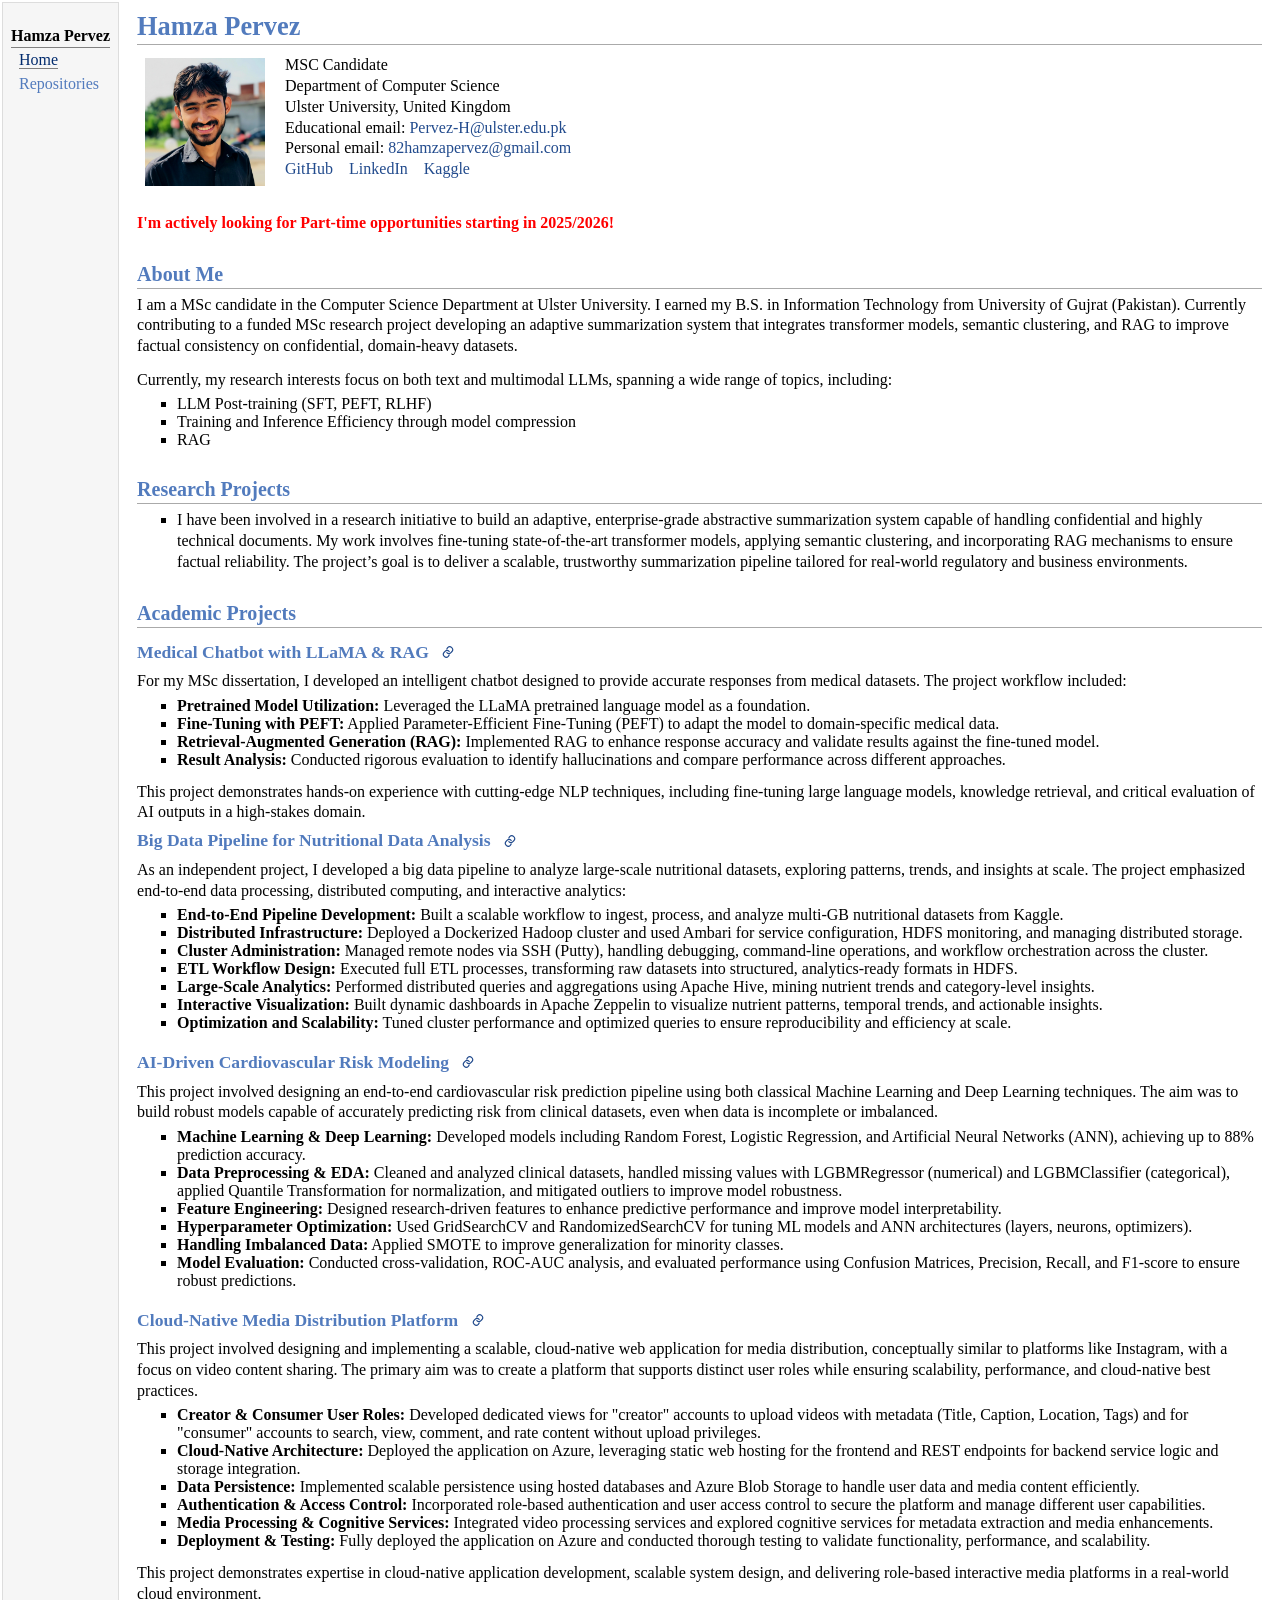
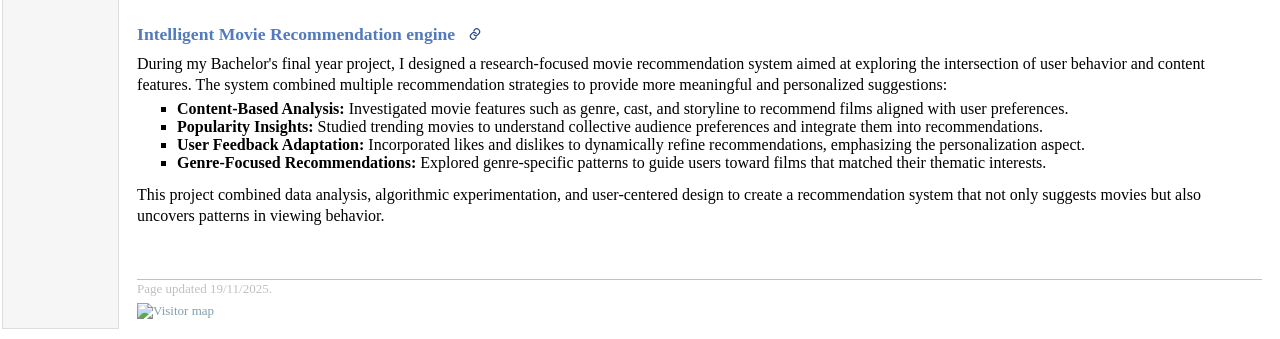
==== index.html @ 7e7fcd8d "Initial commit" ====
<!DOCTYPE html PUBLIC "-//W3C//DTD XHTML 1.1//EN"
  "http://www.w3.org/TR/xhtml11/DTD/xhtml11.dtd">
<html xmlns="http://www.w3.org/1999/xhtml" xml:lang="en">
<head>
<meta name="generator" content="jemdoc, see http://jemdoc.jaboc.net/" />
<meta http-equiv="Content-Type" content="text/html;charset=utf-8" />
<link rel="stylesheet" href="jemdoc.css" type="text/css" />
<title>Hamza Pervez</title>
</head>
<body>
<script type="text/javascript">

var gaJsHost = (("https:" == document.location.protocol) ? "https://ssl." : "http://www.");
document.write(unescape("%3Cscript src='" + gaJsHost + "google-analytics.com/ga.js' type='text/javascript'%3E%3C/script%3E"));
</script>
<script type="text/javascript">
try {
    var pageTracker = _gat._getTracker("UA-130203500-1");
    pageTracker._trackPageview();
} catch(err) {}</script>
<table summary="Table for page layout." id="tlayout">
<tr valign="top">
<td id="layout-menu">
<div class="menu-category">Hamza Pervez</div>
<div class="menu-item"><a href="index.html" class="current">Home</a></div>
<div class="menu-item"><a href="repositories.html">Repositories</a></div>
<!--<div class="menu-category">Research</div>-->
<!--<div class="menu-item"><a href="publications.html">Publications</a></div>-->
<!--<div class="menu-category">Teaching</div>-->
<!--<div class="menu-item"><a href="courses.html">Courses</a></div>-->
</td>
<td id="layout-content">
<h1>Hamza Pervez</h1>
<table class="imgtable"><tr><td>
<img src="profile.jpg" alt="Self" width="120" />&nbsp;</td>
<td align="left">
  <p>MSC Candidate <br />
  Department of Computer Science <br />
  Ulster University, United Kingdom<br />
  Educational email: <a href="mailto:Pervez-H@ulster.edu.pk">Pervez-H@ulster.edu.pk</a> <br />
  Personal email: <a href="mailto:82hamzapervez@gmail.com">82hamzapervez@gmail.com</a> <br />
  <a href="https://github.com/hamzapervez062">GitHub</a>&nbsp;&nbsp;&nbsp;&nbsp;<a href="https://www.linkedin.com/in/hamzapervez62/">LinkedIn</a>&nbsp;&nbsp;&nbsp;&nbsp;<a href="https://www.kaggle.com/hamza062/">Kaggle</a>
  </p>
</td></tr></table>
  <br />
<p><span style="color: red;"><b>I'm actively looking for Part-time opportunities starting in 2025/2026!</b></span></p>
<h2>About Me</h2>
<p>
I am a MSc candidate in the Computer Science Department at Ulster University. I earned my B.S. in Information Technology from University of Gujrat (Pakistan). Currently contributing to a funded MSc research project developing an adaptive summarization system that integrates transformer models, semantic clustering, and RAG to improve factual consistency on confidential, domain-heavy datasets.
</p>
<p>Currently, my research interests focus on both text and multimodal LLMs, spanning a wide range of topics, including:</p>
<ul>
  <li>LLM Post-training (SFT, PEFT, RLHF)</li>
  <li>Training and Inference Efficiency through model compression </li>
  <li>RAG</li>
  
</ul>
<!-- <h2>News</h2> -->
  <!-- <p>09/21/2025: Our SharpZO work regrading efficient VLM fine-tuning is accepted on NeurIPS 2025! <a href="https://neurips.cc/virtual/2025/poster/118465"> [Link]</a> </p>  -->

<h2>Research Projects</h2>
<!-- <p>Here are some of my projects:</p> -->
<ul>
  <li>
    <p>I have been involved in a research initiative to build an adaptive, enterprise-grade abstractive summarization system capable of handling confidential and highly technical documents. My work involves fine-tuning state-of-the-art transformer models, applying semantic clustering, and incorporating RAG mechanisms to ensure factual reliability. The project’s goal is to deliver a scalable, trustworthy summarization pipeline tailored for real-world regulatory and business environments.  </p>
  </li>
</ul>
<h2>Academic Projects</h2>

<!-- <p>Here are some of my projects:</p> -->
<h3>Medical Chatbot with LLaMA & RAG <a href="#" class="proj-link" title="Link (add later)" aria-label="Project link" style="text-decoration:none; margin-left:8px; vertical-align:middle;"><svg xmlns="http://www.w3.org/2000/svg" width="14" height="14" viewBox="0 0 24 24" fill="none" stroke="currentColor" stroke-width="2" stroke-linecap="round" stroke-linejoin="round" role="img" aria-hidden="true"><path d="M10 13a5 5 0 0 0 7.07 0l1.41-1.41a5 5 0 0 0-7.07-7.07L10 6.93"/><path d="M14 11a5 5 0 0 0-7.07 0L5.52 12.41a5 5 0 0 0 7.07 7.07L14 17.07"/></svg></a></h3>
  <p>For my MSc dissertation, I developed an intelligent chatbot designed to provide accurate responses from medical datasets. The project workflow included:</p>
  <ul>
    <li><strong>Pretrained Model Utilization:</strong> Leveraged the LLaMA pretrained language model as a foundation.</li>
    <li><strong>Fine-Tuning with PEFT:</strong> Applied Parameter-Efficient Fine-Tuning (PEFT) to adapt the model to domain-specific medical data.</li>
    <li><strong>Retrieval-Augmented Generation (RAG):</strong> Implemented RAG to enhance response accuracy and validate results against the fine-tuned model.</li>
    <li><strong>Result Analysis:</strong> Conducted rigorous evaluation to identify hallucinations and compare performance across different approaches.</li>
  </ul>
  <p>This project demonstrates hands-on experience with cutting-edge NLP techniques, including fine-tuning large language models, knowledge retrieval, and critical evaluation of AI outputs in a high-stakes domain.</p>
<div class="project">
  <h3>Big Data Pipeline for Nutritional Data Analysis <a href="#" class="proj-link" title="Link (add later)" aria-label="Project link" style="text-decoration:none; margin-left:8px; vertical-align:middle;"><svg xmlns="http://www.w3.org/2000/svg" width="14" height="14" viewBox="0 0 24 24" fill="none" stroke="currentColor" stroke-width="2" stroke-linecap="round" stroke-linejoin="round" role="img" aria-hidden="true"><path d="M10 13a5 5 0 0 0 7.07 0l1.41-1.41a5 5 0 0 0-7.07-7.07L10 6.93"/><path d="M14 11a5 5 0 0 0-7.07 0L5.52 12.41a5 5 0 0 0 7.07 7.07L14 17.07"/></svg></a></h3>
  <p>As an independent project, I developed a big data pipeline to analyze large-scale nutritional datasets, exploring patterns, trends, and insights at scale. The project emphasized end-to-end data processing, distributed computing, and interactive analytics:</p>
  <ul>
    <li><strong>End-to-End Pipeline Development:</strong> Built a scalable workflow to ingest, process, and analyze multi-GB nutritional datasets from Kaggle.</li>
    <li><strong>Distributed Infrastructure:</strong> Deployed a Dockerized Hadoop cluster and used Ambari for service configuration, HDFS monitoring, and managing distributed storage.</li>
    <li><strong>Cluster Administration:</strong> Managed remote nodes via SSH (Putty), handling debugging, command-line operations, and workflow orchestration across the cluster.</li>
    <li><strong>ETL Workflow Design:</strong> Executed full ETL processes, transforming raw datasets into structured, analytics-ready formats in HDFS.</li>
    <li><strong>Large-Scale Analytics:</strong> Performed distributed queries and aggregations using Apache Hive, mining nutrient trends and category-level insights.</li>
    <li><strong>Interactive Visualization:</strong> Built dynamic dashboards in Apache Zeppelin to visualize nutrient patterns, temporal trends, and actionable insights.</li>
    <li><strong>Optimization and Scalability:</strong> Tuned cluster performance and optimized queries to ensure reproducibility and efficiency at scale.</li>
  </ul>

  <h3>AI-Driven Cardiovascular Risk Modeling <a href="#" class="proj-link" title="Link (add later)" aria-label="Project link" style="text-decoration:none; margin-left:8px; vertical-align:middle;"><svg xmlns="http://www.w3.org/2000/svg" width="14" height="14" viewBox="0 0 24 24" fill="none" stroke="currentColor" stroke-width="2" stroke-linecap="round" stroke-linejoin="round" role="img" aria-hidden="true"><path d="M10 13a5 5 0 0 0 7.07 0l1.41-1.41a5 5 0 0 0-7.07-7.07L10 6.93"/><path d="M14 11a5 5 0 0 0-7.07 0L5.52 12.41a5 5 0 0 0 7.07 7.07L14 17.07"/></svg></a></h3>
  <p>This project involved designing an end-to-end cardiovascular risk prediction pipeline using both classical Machine Learning and Deep Learning techniques. The aim was to build robust models capable of accurately predicting risk from clinical datasets, even when data is incomplete or imbalanced.</p>
  <ul>
    <li><strong>Machine Learning & Deep Learning:</strong> Developed models including Random Forest, Logistic Regression, and Artificial Neural Networks (ANN), achieving up to 88% prediction accuracy.</li>
    <li><strong>Data Preprocessing & EDA:</strong> Cleaned and analyzed clinical datasets, handled missing values with LGBMRegressor (numerical) and LGBMClassifier (categorical), applied Quantile Transformation for normalization, and mitigated outliers to improve model robustness.</li>
    <li><strong>Feature Engineering:</strong> Designed research-driven features to enhance predictive performance and improve model interpretability.</li>
    <li><strong>Hyperparameter Optimization:</strong> Used GridSearchCV and RandomizedSearchCV for tuning ML models and ANN architectures (layers, neurons, optimizers).</li>
    <li><strong>Handling Imbalanced Data:</strong> Applied SMOTE to improve generalization for minority classes.</li>
    <li><strong>Model Evaluation:</strong> Conducted cross-validation, ROC-AUC analysis, and evaluated performance using Confusion Matrices, Precision, Recall, and F1-score to ensure robust predictions.</li>
  </ul>




  <h3>Cloud-Native Media Distribution Platform <a href="#" class="proj-link" title="Link (add later)" aria-label="Project link" style="text-decoration:none; margin-left:8px; vertical-align:middle;"><svg xmlns="http://www.w3.org/2000/svg" width="14" height="14" viewBox="0 0 24 24" fill="none" stroke="currentColor" stroke-width="2" stroke-linecap="round" stroke-linejoin="round" role="img" aria-hidden="true"><path d="M10 13a5 5 0 0 0 7.07 0l1.41-1.41a5 5 0 0 0-7.07-7.07L10 6.93"/><path d="M14 11a5 5 0 0 0-7.07 0L5.52 12.41a5 5 0 0 0 7.07 7.07L14 17.07"/></svg></a></h3>
  <p>This project involved designing and implementing a scalable, cloud-native web application for media distribution, conceptually similar to platforms like Instagram, with a focus on video content sharing. The primary aim was to create a platform that supports distinct user roles while ensuring scalability, performance, and cloud-native best practices.</p>
  <ul>
    <li><strong>Creator & Consumer User Roles:</strong> Developed dedicated views for "creator" accounts to upload videos with metadata (Title, Caption, Location, Tags) and for "consumer" accounts to search, view, comment, and rate content without upload privileges.</li>
    <li><strong>Cloud-Native Architecture:</strong> Deployed the application on Azure, leveraging static web hosting for the frontend and REST endpoints for backend service logic and storage integration.</li>
    <li><strong>Data Persistence:</strong> Implemented scalable persistence using hosted databases and Azure Blob Storage to handle user data and media content efficiently.</li>
    <li><strong>Authentication & Access Control:</strong> Incorporated role-based authentication and user access control to secure the platform and manage different user capabilities.</li>
    <li><strong>Media Processing & Cognitive Services:</strong> Integrated video processing services and explored cognitive services for metadata extraction and media enhancements.</li>
    <li><strong>Deployment & Testing:</strong> Fully deployed the application on Azure and conducted thorough testing to validate functionality, performance, and scalability.</li>
  </ul>
  <p>This project demonstrates expertise in cloud-native application development, scalable system design, and delivering role-based interactive media platforms in a real-world cloud environment.</p>
  <!-- <p><strong>Tools & Technologies:</strong> Azure, Blob Storage, REST APIs, HTML/CSS/JS, Role-Based Authentication, Media Processing Services</p> -->




<h3>Intelligent Movie Recommendation engine <a href="#" class="proj-link" title="Link (add later)" aria-label="Project link" style="text-decoration:none; margin-left:8px; vertical-align:middle;"><svg xmlns="http://www.w3.org/2000/svg" width="14" height="14" viewBox="0 0 24 24" fill="none" stroke="currentColor" stroke-width="2" stroke-linecap="round" stroke-linejoin="round" role="img" aria-hidden="true"><path d="M10 13a5 5 0 0 0 7.07 0l1.41-1.41a5 5 0 0 0-7.07-7.07L10 6.93"/><path d="M14 11a5 5 0 0 0-7.07 0L5.52 12.41a5 5 0 0 0 7.07 7.07L14 17.07"/></svg></a></h3>
  <p>During my Bachelor's final year project, I designed a research-focused movie recommendation system aimed at exploring the intersection of user behavior and content features. The system combined multiple recommendation strategies to provide more meaningful and personalized suggestions:</p>
  <ul>
    <li><strong>Content-Based Analysis:</strong> Investigated movie features such as genre, cast, and storyline to recommend films aligned with user preferences.</li>
    <li><strong>Popularity Insights:</strong> Studied trending movies to understand collective audience preferences and integrate them into recommendations.</li>
    <li><strong>User Feedback Adaptation:</strong> Incorporated likes and dislikes to dynamically refine recommendations, emphasizing the personalization aspect.</li>
    <li><strong>Genre-Focused Recommendations:</strong> Explored genre-specific patterns to guide users toward films that matched their thematic interests.</li>
  </ul>
  <p>This project combined data analysis, algorithmic experimentation, and user-centered design to create a recommendation system that not only suggests movies but also uncovers patterns in viewing behavior.</p>

</div>




    <div id="footer">
<div id="footer-text">
Page updated 19/11/2025.
<div id="clustrmaps-wrap" style="margin-top:6px;">
  <a href="https://www.clustrmaps.com/site/" target="_blank" rel="noopener" title="View visitor map">
    <img src="//clustrmaps.com/map_v2.png?cl=080808&w=200&t=n&d=AjYkGYhqfkljujHmVZFqGgw6WAoh_pTfdnSPzeqxwcE&co=ffffff&cmo=3acc3a&cmn=ff5353&ct=808080" alt="Visitor map" style="border:0;" />
  </a>
  <script type='text/javascript' id='clustrmaps' src='//cdn.clustrmaps.com/map_v2.js?cl=080808&w=200&t=n&d=AjYkGYhqfkljujHmVZFqGgw6WAoh_pTfdnSPzeqxwcE&co=ffffff&cmo=3acc3a&cmn=ff5353&ct=808080'></script>
</div>
</div>
</div>
</td>
</tr>
</table>
</body>
</html>
---- jemdoc.css ----
/* Default css file for jemdoc. */

table#tlayout {
	border: none;
	border-collapse: separate;
	background: white;
}

body {
	background: white;
	font-family: Georgia, serif;
	padding-bottom: 8px;
	margin: 0;
}

#layout-menu {
	background: #f6f6f6;
	border: 1px solid #dddddd;
	padding-top: 0.5em;
	padding-left: 8px;
	padding-right: 8px;
	font-size: 1.0em;
	width: auto;
	white-space: nowrap;
	text-align: left;
	vertical-align: top;
}

#layout-menu td {
	background: #f4f4f4;
	vertical-align: top;
}

#layout-content {
	padding-top: 1.0em;
	padding-left: 1.0em;
	padding-right: 1.0em;
	border: none;
	background: white;
	text-align: left;
	vertical-align: top;
	min-width: 400px;
	width: 1500px;
}

#layout-menu a {
	line-height: 1.5em;
	margin-left: 0.5em;
}

tt {
	background: #ffffdd;
}

pre, tt {
	font-size: 90%;
	font-family: monaco, monospace;
}

a, a > tt {
	color: #224b8d;
	text-decoration: none;
}

a:hover {
	border-bottom: 1px gray dotted;
}

#layout-menu a.current:link, #layout-menu a.current:visited {
	color: #022b6d;
	border-bottom: 1px gray solid;
}
#layout-menu a:link, #layout-menu a:visited, #layout-menu a:hover {
	color: #527bbd;
	text-decoration: none;
}
#layout-menu a:hover {
	text-decoration: none;
}

div.menu-category {
	border-bottom: 1px solid gray;
	margin-top: 0.8em;
	padding-top: 0.2em;
	padding-bottom: 0.1em;
	font-weight: bold;
}

div.menu-item {
	padding-left: 16px;
	text-indent: -16px;
}

div#toptitle {
	padding-bottom: 0.2em;
	margin-bottom: 1.5em;
	border-bottom: 3px double gray;
}

/* Reduce space if we begin the page with a title. */
div#toptitle + h2, div#toptitle + h3 {
	margin-top: -0.7em;
}

div#subtitle {
	margin-top: 0.0em;
	margin-bottom: 0.0em;
	padding-top: 0em;
	padding-bottom: 0.1em;
}

em {
	font-style: italic;
}

strong {
	font-weight: bold;
}


h1, h2, h3 {
	color: #527bbd;
	margin-top: 0.7em;
	margin-bottom: 0.3em;
	padding-bottom: 0.2em;
	line-height: 1.0;
	padding-top: 0.5em;
	border-bottom: 1px solid #aaaaaa;
}

h1 {
	font-size: 165%;
}

h2 {
	padding-top: 0.8em;
	font-size: 125%;
}

h2 + h3 {
	padding-top: 0.2em;
}

h3 {
	font-size: 110%;
	border-bottom: none;
}

p {
	margin-top: 0.0em;
	margin-bottom: 0.8em;
	padding: 0;
	line-height: 1.3;
}

pre {
	padding: 0;
	margin: 0;
}

div#footer {
	font-size: small;
	border-top: 1px solid #c0c0c0;
	padding-top: 0.1em;
	margin-top: 4.0em;
	color: #c0c0c0;
}

div#footer a {
	color: #80a0b0;
}

div#footer-text {
	float: left;
	padding-bottom: 8px;
}

ul, ol, dl {
	margin-top: 0.2em;
	padding-top: 0;
	margin-bottom: 0.8em;
}

dt {
	margin-top: 0.5em;
	margin-bottom: 0;
}

dl {
	margin-left: 20px;
}

dd {
	color: #222222;
}

dd > *:first-child {
	margin-top: 0;
}

ul {
	list-style-position: outside;
	list-style-type: square;
}

p + ul, p + ol {
	margin-top: -0.5em;
}

li ul, li ol {
	margin-top: -0.3em;
}

ol {
	list-style-position: outside;
	list-style-type: decimal;
}

li p, dd p {
	margin-bottom: 0.3em;
}


ol ol {
	list-style-type: lower-alpha;
}

ol ol ol {
	list-style-type: lower-roman;
}

p + div.codeblock {
	margin-top: -0.6em;
}

div.codeblock, div.infoblock {
	margin-right: 0%;
	margin-top: 1.2em;
	margin-bottom: 1.3em;
}

div.blocktitle {
	font-weight: bold;
	color: #cd7b62;
	margin-top: 1.2em;
	margin-bottom: 0.1em;
}

div.blockcontent {
	border: 1px solid silver;
	padding: 0.3em 0.5em;
}

div.infoblock > div.blockcontent {
	background: #ffffee;
}

div.blockcontent p + ul, div.blockcontent p + ol {
	margin-top: 0.4em;
}

div.infoblock p {
	margin-bottom: 0em;
}

div.infoblock li p, div.infoblock dd p {
	margin-bottom: 0.5em;
}

div.infoblock p + p {
	margin-top: 0.8em;
}

div.codeblock > div.blockcontent {
	background: #f6f6f6;
}

span.pycommand {
	color: #000070;
}

span.statement {
	color: #008800;
}
span.builtin {
	color: #000088;
}
span.special {
	color: #990000;
}
span.operator {
	color: #880000;
}
span.error {
	color: #aa0000;
}
span.comment, span.comment > *, span.string, span.string > * {
	color: #606060;
}

@media print {
	#layout-menu {
		display: none;
	}

}

#fwtitle {
	margin: 2px;
}

#fwtitle #toptitle {
	padding-left: 0.5em;
	margin-bottom: 0.5em;
}

#layout-content h1:first-child, #layout-content h2:first-child, #layout-content h3:first-child {
	margin-top: -0.7em;
}

div#toptitle h1, #layout-content div#toptitle h1 {
	margin-bottom: 0.0em;
	padding-bottom: 0.1em;
	padding-top: 0;
	margin-top: 0.5em;
	border-bottom: none;
}

img.eq {
	padding: 0;
	padding-left: 0.1em;
	padding-right: 0.1em;
	margin: 0;
}

img.eqwl {
	padding-left: 2em;
	padding-top: 0.6em;
	padding-bottom: 0.2em;
	margin: 0;
}

table {
	border: 2px solid black;
	border-collapse: collapse;
}

td {
	padding: 2px;
	padding-left: 0.5em;
	padding-right: 0.5em;
	text-align: center;
	border: 1px solid gray;
}

table + table {
	margin-top: 1em;
}

tr.heading {
	font-weight: bold;
	border-bottom: 2px solid black;
}

img {
	border: none;
}

table.imgtable, table.imgtable td {
	border: none;
	text-align: left;
}
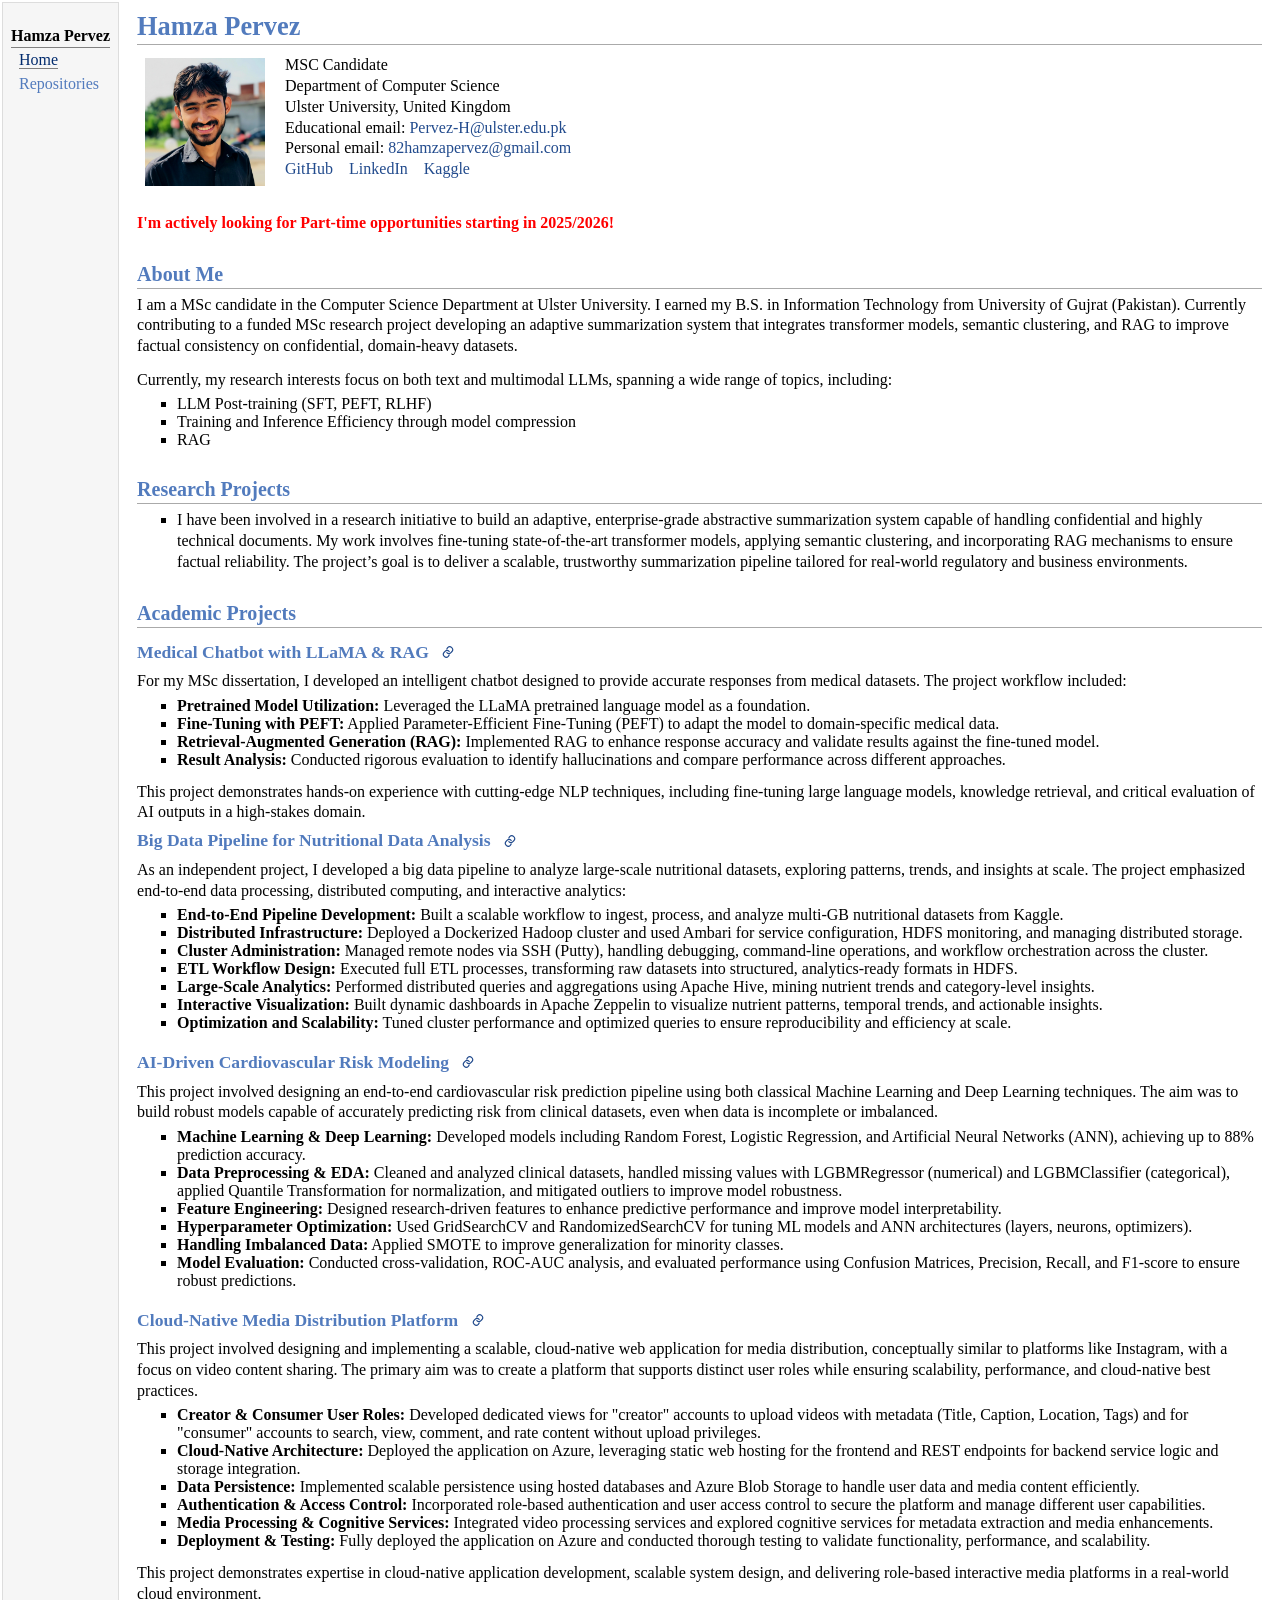
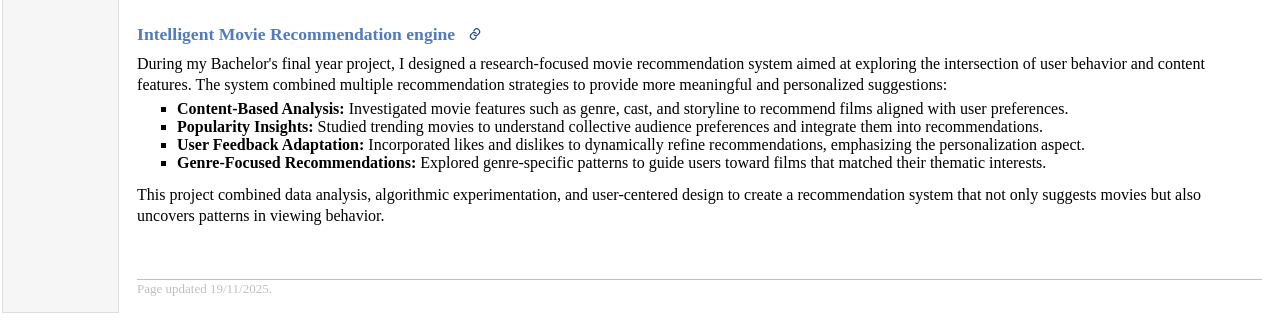
==== commit ec254ea7: "Keep ClustrMaps globe only; remove static visitor map" ====
--- a/index.html
+++ b/index.html
@@ -139,12 +139,11 @@
 <div id="footer-text">
 Page updated 19/11/2025.
 <div id="clustrmaps-wrap" style="margin-top:6px;">
-  <a href="https://www.clustrmaps.com/site/" target="_blank" rel="noopener" title="View visitor map">
-    <img src="//clustrmaps.com/map_v2.png?cl=080808&w=200&t=n&d=AjYkGYhqfkljujHmVZFqGgw6WAoh_pTfdnSPzeqxwcE&co=ffffff&cmo=3acc3a&cmn=ff5353&ct=808080" alt="Visitor map" style="border:0;" />
-  </a>
-  <script type='text/javascript' id='clustrmaps' src='//cdn.clustrmaps.com/map_v2.js?cl=080808&w=200&t=n&d=AjYkGYhqfkljujHmVZFqGgw6WAoh_pTfdnSPzeqxwcE&co=ffffff&cmo=3acc3a&cmn=ff5353&ct=808080'></script>
+  <script type="text/javascript" id="clstr_globe" src="//clustrmaps.com/globe.js?d=owPbWRk8hb67UImhINQ6jcBCU8iJPxtMUr80nr6kZyE"></script>
 </div>
 </div>
+
+
 </div>
 </td>
 </tr>
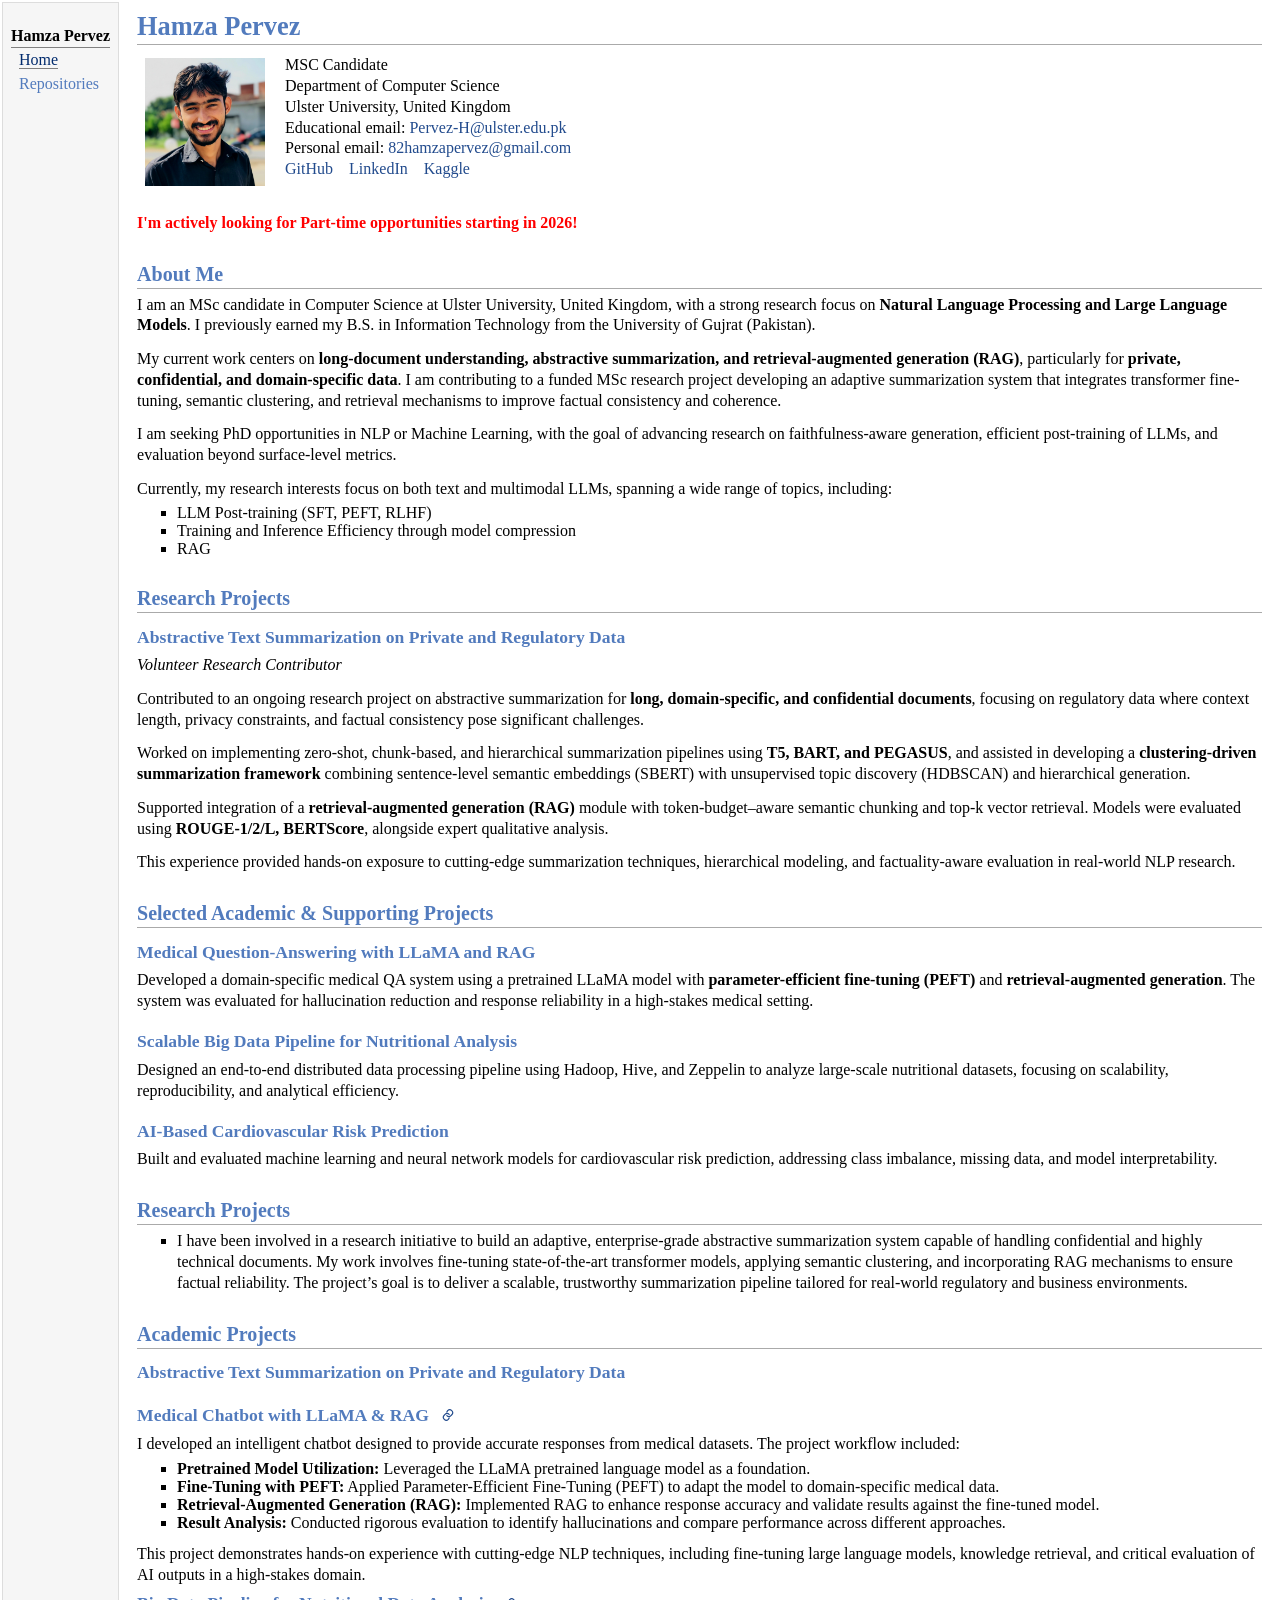
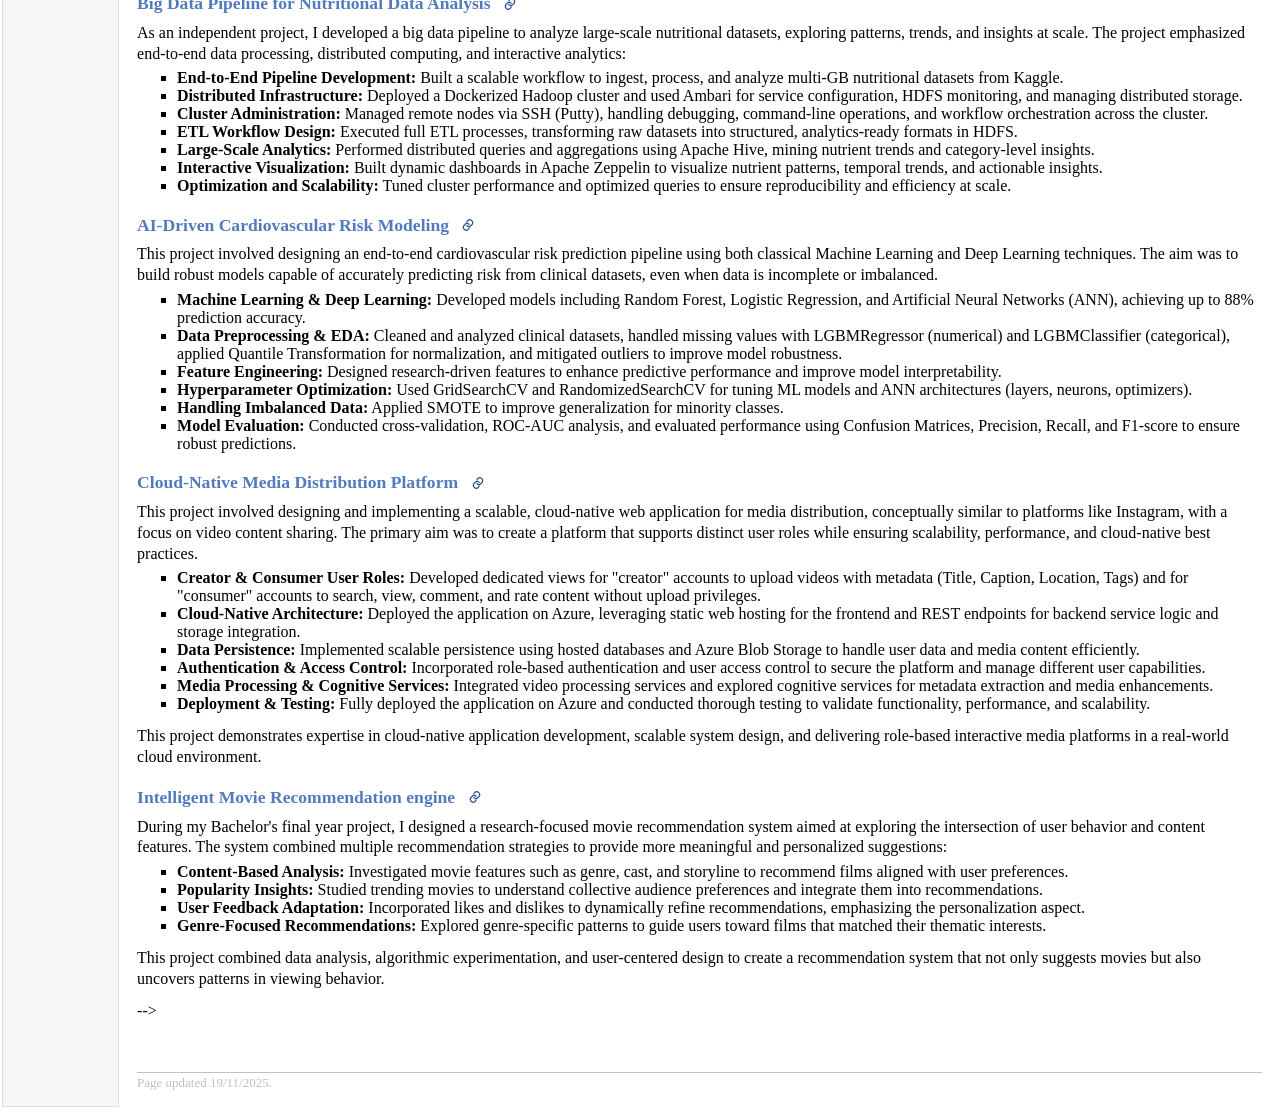
==== commit 874c5311: "Restore portfolio to December 2025 version with full content" ====
--- a/index.html
+++ b/index.html
@@ -43,10 +43,24 @@
   </p>
 </td></tr></table>
   <br />
-<p><span style="color: red;"><b>I'm actively looking for Part-time opportunities starting in 2025/2026!</b></span></p>
+<p><span style="color: red;"><b>I'm actively looking for Part-time opportunities starting in 2026!</b></span></p>
 <h2>About Me</h2>
 <p>
-I am a MSc candidate in the Computer Science Department at Ulster University. I earned my B.S. in Information Technology from University of Gujrat (Pakistan). Currently contributing to a funded MSc research project developing an adaptive summarization system that integrates transformer models, semantic clustering, and RAG to improve factual consistency on confidential, domain-heavy datasets.
+I am an MSc candidate in Computer Science at Ulster University, United Kingdom, with a strong research focus on
+<b>Natural Language Processing and Large Language Models</b>. I previously earned my B.S. in Information Technology
+from the University of Gujrat (Pakistan).
+</p>
+
+<p>
+My current work centers on <b>long-document understanding, abstractive summarization, and retrieval-augmented
+generation (RAG)</b>, particularly for <b>private, confidential, and domain-specific data</b>.
+I am contributing to a funded MSc research project developing an adaptive summarization system that integrates
+transformer fine-tuning, semantic clustering, and retrieval mechanisms to improve factual consistency and coherence.
+</p>
+
+<p>
+I am seeking PhD opportunities in NLP or Machine Learning, with the goal of advancing research on
+faithfulness-aware generation, efficient post-training of LLMs, and evaluation beyond surface-level metrics.
 </p>
 <p>Currently, my research interests focus on both text and multimodal LLMs, spanning a wide range of topics, including:</p>
 <ul>
@@ -54,9 +68,105 @@
   <li>Training and Inference Efficiency through model compression </li>
   <li>RAG</li>
   
-</ul>
+</ul> 
+
+<!-- <h2>About Me</h2>
+<p>
+I am a MSc candidate in the Computer Science Department at Ulster University. I earned my B.S. in Information Technology from University of Gujrat (Pakistan). Currently contributing to a funded MSc research project developing an adaptive summarization system that integrates transformer models, semantic clustering, and RAG to improve factual consistency on confidential, domain-heavy datasets.
+</p>
+<p>Currently, my research interests focus on both text and multimodal LLMs, spanning a wide range of topics, including:</p>
+<ul>
+  <li>LLM Post-training (SFT, PEFT, RLHF)</li>
+  <li>Training and Inference Efficiency through model compression </li>
+  <li>RAG</li>
+  
+</ul> -->
 <!-- <h2>News</h2> -->
   <!-- <p>09/21/2025: Our SharpZO work regrading efficient VLM fine-tuning is accepted on NeurIPS 2025! <a href="https://neurips.cc/virtual/2025/poster/118465"> [Link]</a> </p>  -->
+
+
+<h2>Research Projects</h2>
+
+<h3>Abstractive Text Summarization on Private and Regulatory Data</h3>
+<p><i>Volunteer Research Contributor</i></p>
+
+<p>
+Contributed to an ongoing research project on abstractive summarization for
+<b>long, domain-specific, and confidential documents</b>, focusing on regulatory data where
+context length, privacy constraints, and factual consistency pose significant challenges.
+</p>
+
+<p>
+Worked on implementing zero-shot, chunk-based, and hierarchical summarization pipelines
+using <b>T5, BART, and PEGASUS</b>, and assisted in developing a
+<b>clustering-driven summarization framework</b> combining sentence-level semantic embeddings (SBERT)
+with unsupervised topic discovery (HDBSCAN) and hierarchical generation.
+</p>
+
+<p>
+Supported integration of a <b>retrieval-augmented generation (RAG)</b> module with
+token-budget–aware semantic chunking and top-k vector retrieval.
+Models were evaluated using <b>ROUGE-1/2/L, BERTScore</b>, alongside expert qualitative analysis.
+</p>
+
+<p>
+This experience provided hands-on exposure to cutting-edge summarization techniques,
+hierarchical modeling, and factuality-aware evaluation in real-world NLP research.
+</p>
+
+
+
+<h2>Selected Academic & Supporting Projects</h2>
+<h3>Medical Question-Answering with LLaMA and RAG</h3>
+<p>
+Developed a domain-specific medical QA system using a pretrained LLaMA model with
+<b>parameter-efficient fine-tuning (PEFT)</b> and <b>retrieval-augmented generation</b>.
+The system was evaluated for hallucination reduction and response reliability in a
+high-stakes medical setting.
+</p>
+
+<h3>Scalable Big Data Pipeline for Nutritional Analysis</h3>
+<p>
+Designed an end-to-end distributed data processing pipeline using Hadoop, Hive, and Zeppelin
+to analyze large-scale nutritional datasets, focusing on scalability, reproducibility,
+and analytical efficiency.
+</p>
+
+<h3>AI-Based Cardiovascular Risk Prediction</h3>
+<p>
+Built and evaluated machine learning and neural network models for cardiovascular risk
+prediction, addressing class imbalance, missing data, and model interpretability.
+</p>
+
+
+
+
+
+
+
+
+
+
+
+
+
+
+
+
+
+
+
+
+
+
+
+
+
+
+
+
+
+
 
 <h2>Research Projects</h2>
 <!-- <p>Here are some of my projects:</p> -->
@@ -66,10 +176,12 @@
   </li>
 </ul>
 <h2>Academic Projects</h2>
+<h3>Abstractive Text Summarization on Private and Regulatory Data</h3>
+
 
 <!-- <p>Here are some of my projects:</p> -->
 <h3>Medical Chatbot with LLaMA & RAG <a href="#" class="proj-link" title="Link (add later)" aria-label="Project link" style="text-decoration:none; margin-left:8px; vertical-align:middle;"><svg xmlns="http://www.w3.org/2000/svg" width="14" height="14" viewBox="0 0 24 24" fill="none" stroke="currentColor" stroke-width="2" stroke-linecap="round" stroke-linejoin="round" role="img" aria-hidden="true"><path d="M10 13a5 5 0 0 0 7.07 0l1.41-1.41a5 5 0 0 0-7.07-7.07L10 6.93"/><path d="M14 11a5 5 0 0 0-7.07 0L5.52 12.41a5 5 0 0 0 7.07 7.07L14 17.07"/></svg></a></h3>
-  <p>For my MSc dissertation, I developed an intelligent chatbot designed to provide accurate responses from medical datasets. The project workflow included:</p>
+  <p>I developed an intelligent chatbot designed to provide accurate responses from medical datasets. The project workflow included:</p>
   <ul>
     <li><strong>Pretrained Model Utilization:</strong> Leveraged the LLaMA pretrained language model as a foundation.</li>
     <li><strong>Fine-Tuning with PEFT:</strong> Applied Parameter-Efficient Fine-Tuning (PEFT) to adapt the model to domain-specific medical data.</li>
@@ -90,7 +202,7 @@
     <li><strong>Optimization and Scalability:</strong> Tuned cluster performance and optimized queries to ensure reproducibility and efficiency at scale.</li>
   </ul>
 
-  <h3>AI-Driven Cardiovascular Risk Modeling <a href="#" class="proj-link" title="Link (add later)" aria-label="Project link" style="text-decoration:none; margin-left:8px; vertical-align:middle;"><svg xmlns="http://www.w3.org/2000/svg" width="14" height="14" viewBox="0 0 24 24" fill="none" stroke="currentColor" stroke-width="2" stroke-linecap="round" stroke-linejoin="round" role="img" aria-hidden="true"><path d="M10 13a5 5 0 0 0 7.07 0l1.41-1.41a5 5 0 0 0-7.07-7.07L10 6.93"/><path d="M14 11a5 5 0 0 0-7.07 0L5.52 12.41a5 5 0 0 0 7.07 7.07L14 17.07"/></svg></a></h3>
+  <h3>AI-Driven Cardiovascular Risk Modeling <a href="https://www.kaggle.com/code/hamza062/heart-disease-prediction-ml-88-accuracy" class="proj-link" title="Click to view" aria-label="Project link" style="text-decoration:none; margin-left:8px; vertical-align:middle;"><svg xmlns="http://www.w3.org/2000/svg" width="14" height="14" viewBox="0 0 24 24" fill="none" stroke="currentColor" stroke-width="2" stroke-linecap="round" stroke-linejoin="round" role="img" aria-hidden="true"><path d="M10 13a5 5 0 0 0 7.07 0l1.41-1.41a5 5 0 0 0-7.07-7.07L10 6.93"/><path d="M14 11a5 5 0 0 0-7.07 0L5.52 12.41a5 5 0 0 0 7.07 7.07L14 17.07"/></svg></a></h3>
   <p>This project involved designing an end-to-end cardiovascular risk prediction pipeline using both classical Machine Learning and Deep Learning techniques. The aim was to build robust models capable of accurately predicting risk from clinical datasets, even when data is incomplete or imbalanced.</p>
   <ul>
     <li><strong>Machine Learning & Deep Learning:</strong> Developed models including Random Forest, Logistic Regression, and Artificial Neural Networks (ANN), achieving up to 88% prediction accuracy.</li>
@@ -128,7 +240,7 @@
     <li><strong>User Feedback Adaptation:</strong> Incorporated likes and dislikes to dynamically refine recommendations, emphasizing the personalization aspect.</li>
     <li><strong>Genre-Focused Recommendations:</strong> Explored genre-specific patterns to guide users toward films that matched their thematic interests.</li>
   </ul>
-  <p>This project combined data analysis, algorithmic experimentation, and user-centered design to create a recommendation system that not only suggests movies but also uncovers patterns in viewing behavior.</p>
+  <p>This project combined data analysis, algorithmic experimentation, and user-centered design to create a recommendation system that not only suggests movies but also uncovers patterns in viewing behavior.</p> -->
 
 </div>
 
